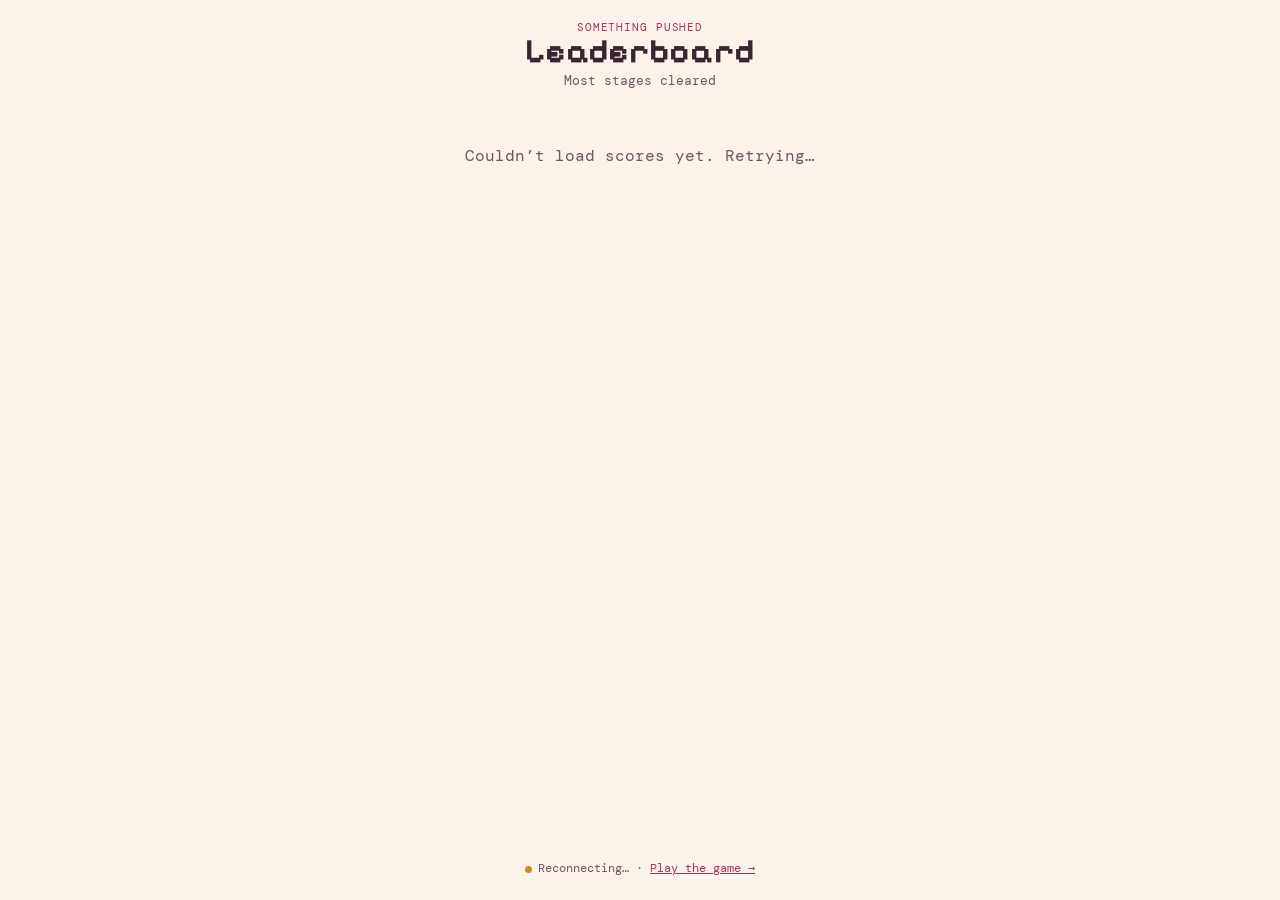
==== leaderboard/index.html @ 8d092ab7 "Win = groom steps onto the bride; submit only on win; legible number font Win rule (requested via th" ====
<!doctype html>
<html lang="en">
<head>
  <meta charset="utf-8" />
  <meta name="viewport" content="width=device-width, initial-scale=1, viewport-fit=cover" />
  <title>Leaderboard &middot; Something Pushed</title>
  <link rel="preconnect" href="https://fonts.googleapis.com" />
  <link rel="preconnect" href="https://fonts.gstatic.com" crossorigin />
  <link href="https://fonts.googleapis.com/css2?family=Pixelify+Sans:wght@400;600;700&family=DM+Mono:wght@400;500&display=swap" rel="stylesheet" />
  <link rel="stylesheet" href="../styles.css" />
  <style>
    body { overflow: auto; }
    .lb { max-width: 560px; height: auto; min-height: 100dvh; padding: 20px 16px calc(24px + env(safe-area-inset-bottom)); display: flex; flex-direction: column; gap: 16px; }
    .lb-head { text-align: center; }
    .lb-head .title { font-size: 34px; }
    .lb-head .lead { color: var(--muted); font-size: 13px; margin-top: 2px; }
    .lb-body { display: flex; flex-direction: column; gap: 8px; }
    .lb-row {
      display: grid; grid-template-columns: 44px 1fr auto; align-items: center; gap: 12px;
      background: var(--card); border: 2px solid var(--ink); border-radius: 12px;
      box-shadow: 0 2px 0 var(--ink); padding: 12px 14px;
    }
    .lb-row .rank { font-family: var(--body); font-weight: 500; font-size: 18px; text-align: center; color: var(--muted); }
    .lb-row .who { font-family: var(--title); font-weight: 700; font-size: 18px; overflow: hidden; text-overflow: ellipsis; white-space: nowrap; }
    .lb-row .score { font-family: var(--body); font-weight: 500; font-size: 20px; color: var(--wine); white-space: nowrap; }
    .lb-row .score small { font-family: var(--body); font-weight: 400; font-size: 11px; color: var(--muted); display: block; text-align: right; }
    .lb-row.top1 { border-color: var(--amber); box-shadow: 0 3px 0 var(--amber); background: #fffdf6; }
    .lb-row.top1 .rank, .lb-row.top2 .rank, .lb-row.top3 .rank { color: var(--ink); }
    .lb-row .medal { font-size: 20px; }
    .lb-empty { text-align: center; color: var(--muted); padding: 40px 10px; }
    .lb-foot { margin-top: auto; text-align: center; color: var(--muted); font-size: 12px; }
    .dot { display: inline-block; width: 7px; height: 7px; border-radius: 999px; background: var(--amber); margin-right: 6px; vertical-align: middle; }
    .dot.live { background: #4f9e45; }
  </style>
</head>
<body>
  <div id="app" class="lb">
    <header class="lb-head">
      <div class="eyebrow">Something Pushed</div>
      <div class="title">Leaderboard</div>
      <div class="lead">Most stages cleared</div>
    </header>
    <div id="lb-body" class="lb-body">
      <div class="lb-empty">Loading scores&hellip;</div>
    </div>
    <footer class="lb-foot">
      <span id="lb-status"><span class="dot"></span>Connecting&hellip;</span> &middot; <a class="link" href="../">Play the game &#8594;</a>
    </footer>
  </div>
  <script type="module" src="./leaderboard.js"></script>
</body>
</html>
---- styles.css ----
/* Something Pushed — game styles. Tokens from the Art Style guide. */
:root {
  --ink: #3a2433; --ink-deep: #2a1a25; --paper: #fbf3ea; --card: #fffaf4;
  --sunk: #f3e9e1; --checker: #ede0d6; --rule: #d9c9c4; --muted: #6e5664;
  --rose: #e0507a; --wine: #a8325a; --pink: #f7a1bd; --blush: #fde3ea;
  --gold: #f6c94f; --amber: #c98c2c; --disabled: #c3bec9;
  --title: 'Pixelify Sans', system-ui, sans-serif;
  --body: 'DM Mono', ui-monospace, monospace;
}

* { box-sizing: border-box; }
html, body {
  margin: 0; height: 100%; background: var(--paper); color: var(--ink);
  font-family: var(--body); -webkit-text-size-adjust: 100%;
}
body { overflow: hidden; overscroll-behavior: none; }

#app {
  position: relative; height: 100dvh; width: 100%;
  max-width: 460px; margin: 0 auto; background: var(--paper);
  display: flex; flex-direction: column;
}

.screen { position: absolute; inset: 0; display: flex; flex-direction: column; }
.screen[hidden] { display: none; }

/* ---- Shared bits ---- */
.eyebrow { font-size: 11px; letter-spacing: .08em; text-transform: uppercase; color: var(--wine); }
.title { font-family: var(--title); font-weight: 700; color: var(--ink); line-height: 1.05; }
.card {
  background: var(--card); border: 2px solid var(--ink); border-radius: 12px; padding: 16px;
}
.btn {
  font-family: var(--title); font-weight: 700; letter-spacing: .04em;
  background: var(--rose); color: #fff; border: 2px solid var(--ink); border-radius: 8px;
  box-shadow: 0 3px 0 var(--ink); padding: 12px 18px; cursor: pointer; font-size: 16px;
  -webkit-tap-highlight-color: transparent; user-select: none;
}
.btn:active { transform: translateY(3px); box-shadow: none; }
.btn[disabled] { opacity: .45; box-shadow: none; cursor: default; }
.btn.secondary { background: var(--card); color: var(--ink); }
.btn.ghost { background: transparent; color: var(--wine); border-color: var(--rule); box-shadow: 0 2px 0 var(--rule); }
.link { color: var(--wine); font-size: 12px; text-decoration: underline; cursor: pointer; }

/* ---- Landing / Tutorial ---- */
.sheet { margin: auto; width: min(92%, 400px); text-align: center; display: flex; flex-direction: column; gap: 14px; }
.sheet .title { font-size: 30px; }
.sheet .lead { color: var(--muted); font-size: 14px; }
.input {
  font-family: var(--title); font-size: 20px; text-align: center;
  border: 2px solid var(--ink); border-radius: 8px; padding: 12px; width: 100%;
  background: #fff; color: var(--ink);
}
.input:focus { outline: 3px solid var(--pink); }
.input::placeholder { color: var(--muted); opacity: 1; }
.tips { text-align: left; display: flex; flex-direction: column; gap: 12px; }
.tip { display: flex; gap: 10px; align-items: flex-start; }
.tip b { font-family: var(--title); }
.tip span { color: var(--muted); font-size: 13px; }

.topbar { display: flex; justify-content: space-between; align-items: center; padding: 10px 14px; }

/* ---- Play HUD ---- */
#screen-play { background: var(--paper); }
.hud {
  display: flex; justify-content: space-between; align-items: flex-start;
  padding: 10px 14px 6px; gap: 8px; border-bottom: 2px solid var(--ink); background: var(--card);
}
.hud .stage { font-family: var(--title); font-weight: 700; font-size: 16px; }
.hud .sub { font-size: 11px; color: var(--muted); margin-top: 2px; }
.hud .count { text-align: right; }
.hud .count .lbl { font-size: 11px; letter-spacing: .08em; text-transform: uppercase; color: var(--wine); }
.hud .count .val { font-family: var(--body); font-weight: 500; font-size: 14px; letter-spacing: .02em; }

.board-wrap {
  flex: 1; display: flex; align-items: center; justify-content: center;
  padding: 10px; min-height: 0; background:
    repeating-conic-gradient(var(--checker) 0 25%, var(--sunk) 0 50%) 0 0 / 28px 28px;
}
#board {
  image-rendering: pixelated; touch-action: none;
  border: 3px solid var(--ink); border-radius: 10px; box-shadow: 0 5px 0 var(--ink);
  background: var(--card);
}

.controls { padding: 8px 14px calc(10px + env(safe-area-inset-bottom)); display: flex; align-items: center; gap: 10px; }
.dpad { display: grid; grid-template-columns: repeat(3, 40px); grid-template-rows: repeat(3, 40px); gap: 4px; }
.dpad .pad {
  border: 2px solid var(--ink); border-radius: 6px; background: var(--card); box-shadow: 0 2px 0 var(--ink);
  font-family: var(--title); font-size: 18px; color: var(--ink); display: flex; align-items: center; justify-content: center;
  cursor: pointer; user-select: none; -webkit-tap-highlight-color: transparent;
}
.dpad .pad:active { transform: translateY(2px); box-shadow: none; }
.dpad .pad.empty { border: none; box-shadow: none; background: transparent; cursor: default; }
.du { grid-column: 2; grid-row: 1; } .dl { grid-column: 1; grid-row: 2; }
.dr { grid-column: 3; grid-row: 2; } .dd { grid-column: 2; grid-row: 3; }
.action-col { flex: 1; display: flex; flex-direction: column; gap: 6px; }
#btn-undo { width: 100%; }
#btn-restart { align-self: flex-end; font-size: 12px; padding: 8px 12px; }

/* ---- Overlays (win / all-clear) ---- */
.overlay {
  position: absolute; inset: 0; background: rgba(58,36,51,.6);
  display: flex; align-items: center; justify-content: center; padding: 20px; z-index: 5;
}
.overlay[hidden] { display: none; }
.panel {
  background: var(--card); border: 3px solid var(--ink); border-radius: 12px;
  box-shadow: 0 5px 0 var(--ink); padding: 22px; width: min(90%, 300px); text-align: center;
  display: flex; flex-direction: column; gap: 12px;
}
.tag {
  align-self: center; background: var(--ink); color: var(--gold); font-family: var(--title); font-weight: 700;
  font-size: 11px; letter-spacing: .12em; padding: 4px 10px; border-radius: 999px;
}
.panel .big { font-family: var(--title); font-weight: 700; font-size: 26px; color: var(--wine); }
.panel .note { color: var(--muted); font-size: 13px; }
.panel .stat { font-family: var(--body); font-weight: 500; font-size: 16px; }
.panel .row { display: flex; gap: 8px; }
.panel .row .btn { flex: 1; }

.toast {
  position: absolute; left: 50%; bottom: 84px; transform: translateX(-50%);
  background: var(--ink); color: var(--card); font-size: 12px; padding: 8px 14px;
  border-radius: 10px; box-shadow: 0 4px 0 var(--ink-deep); z-index: 6; opacity: 0;
  transition: opacity .2s; pointer-events: none; max-width: 86%; text-align: center;
}
.toast.show { opacity: 1; }
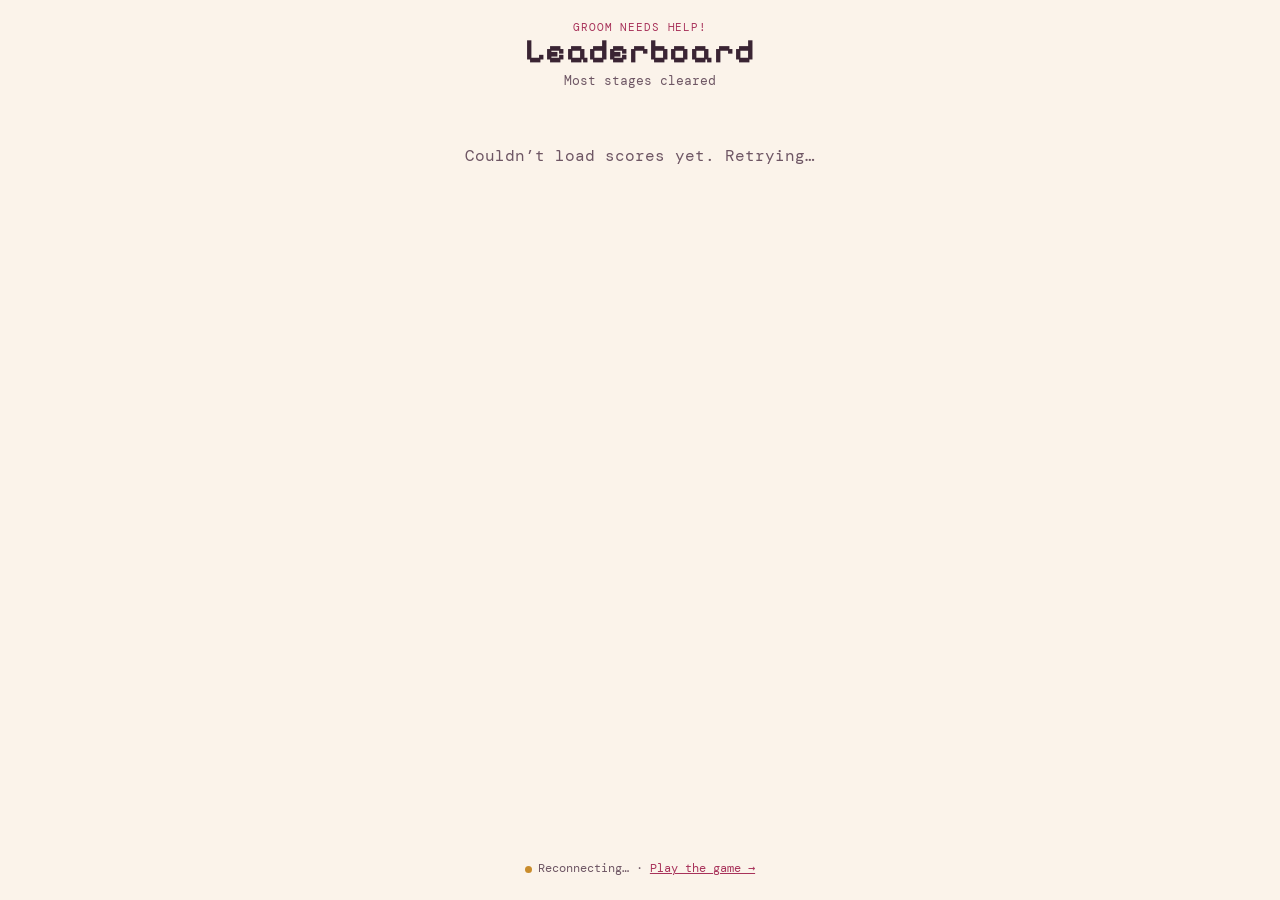
==== commit 1fcfbc2a: "Rename to "groom needs help!" + motion pass from design handoff Apply the level-designer handoff (mo" ====
--- a/leaderboard/index.html
+++ b/leaderboard/index.html
@@ -3,7 +3,7 @@
 <head>
   <meta charset="utf-8" />
   <meta name="viewport" content="width=device-width, initial-scale=1, viewport-fit=cover" />
-  <title>Leaderboard &middot; Something Pushed</title>
+  <title>Leaderboard &middot; groom needs help!</title>
   <link rel="preconnect" href="https://fonts.googleapis.com" />
   <link rel="preconnect" href="https://fonts.gstatic.com" crossorigin />
   <link href="https://fonts.googleapis.com/css2?family=Pixelify+Sans:wght@400;600;700&family=DM+Mono:wght@400;500&display=swap" rel="stylesheet" />
@@ -36,7 +36,7 @@
 <body>
   <div id="app" class="lb">
     <header class="lb-head">
-      <div class="eyebrow">Something Pushed</div>
+      <div class="eyebrow">groom needs help!</div>
       <div class="title">Leaderboard</div>
       <div class="lead">Most stages cleared</div>
     </header>
--- a/styles.css
+++ b/styles.css
@@ -104,6 +104,19 @@
   display: flex; align-items: center; justify-content: center; padding: 20px; z-index: 5;
 }
 .overlay[hidden] { display: none; }
+/* Win / all-clear entrance: scrim fades in so the confetti burst reads first, then
+   the panel pops. Keeps the hard pixel-shadow aesthetic (no shadow tweening). */
+.overlay:not([hidden]) { animation: win-fade .35s ease both; }
+.overlay:not([hidden]) .panel { animation: win-pop .45s cubic-bezier(.2,.8,.2,1) .12s both; }
+@keyframes win-fade { from { opacity: 0; } to { opacity: 1; } }
+@keyframes win-pop {
+  0% { opacity: 0; transform: translateY(16px) scale(.9); }
+  60% { opacity: 1; transform: translateY(-4px) scale(1.03); }
+  100% { opacity: 1; transform: none; }
+}
+@media (prefers-reduced-motion: reduce) {
+  .overlay:not([hidden]), .overlay:not([hidden]) .panel { animation: none; }
+}
 .panel {
   background: var(--card); border: 3px solid var(--ink); border-radius: 12px;
   box-shadow: 0 5px 0 var(--ink); padding: 22px; width: min(90%, 300px); text-align: center;
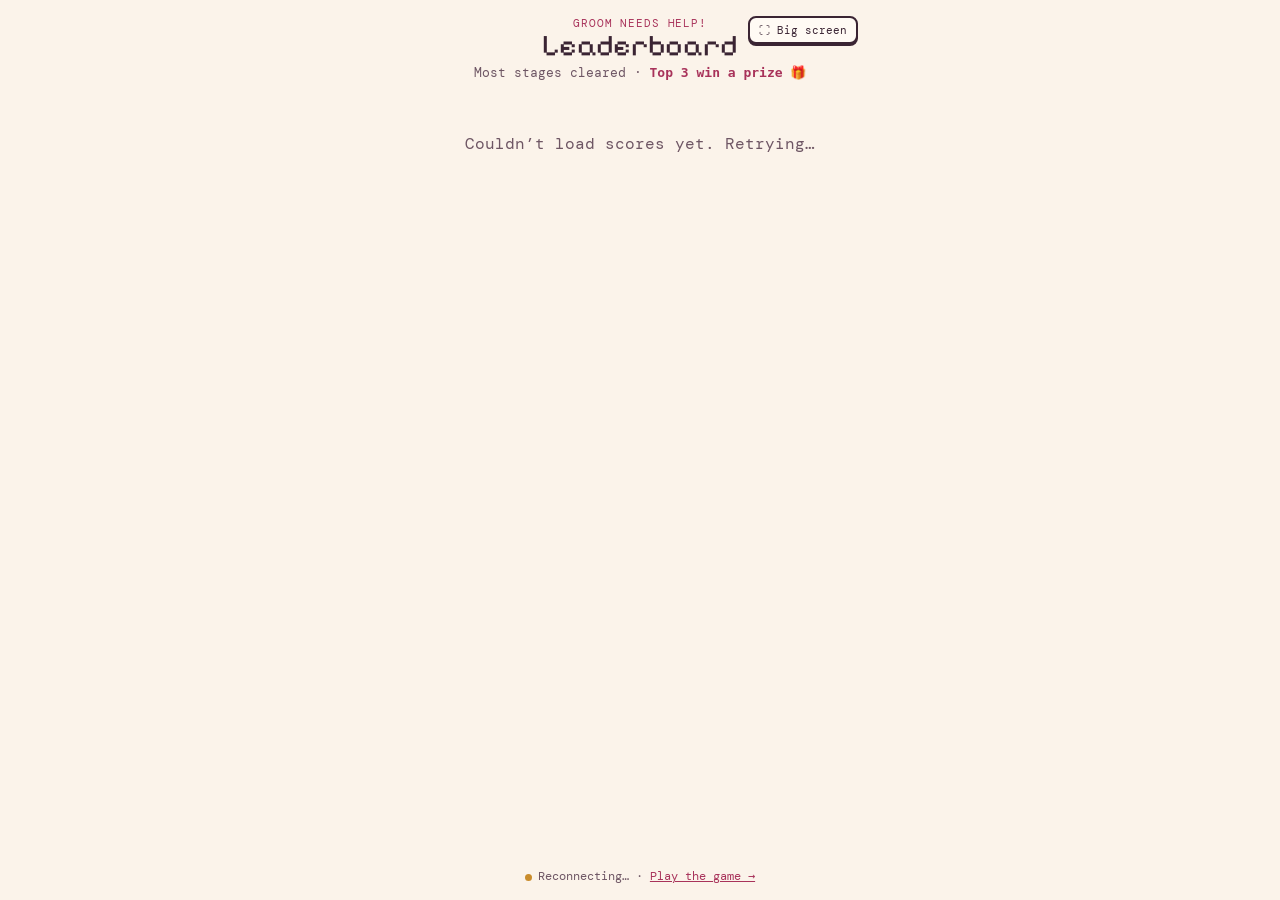
==== commit afd2c70f: "Leaderboard: podium + grid, venue big-screen mode, visible tie-break - Rebuilt as three tiers: top-3" ====
--- a/leaderboard/index.html
+++ b/leaderboard/index.html
@@ -10,27 +10,89 @@
   <link rel="stylesheet" href="../styles.css" />
   <style>
     body { overflow: auto; }
-    .lb { max-width: 560px; height: auto; min-height: 100dvh; padding: 20px 16px calc(24px + env(safe-area-inset-bottom)); display: flex; flex-direction: column; gap: 16px; }
-    .lb-head { text-align: center; }
-    .lb-head .title { font-size: 34px; }
+    .lb { max-width: 620px; min-height: 100dvh; padding: 16px 12px calc(16px + env(safe-area-inset-bottom)); display: flex; flex-direction: column; gap: 12px; }
+    .lb-head { text-align: center; position: relative; }
+    .lb-head .title { font-size: 30px; }
     .lb-head .lead { color: var(--muted); font-size: 13px; margin-top: 2px; }
-    .lb-body { display: flex; flex-direction: column; gap: 8px; }
-    .lb-row {
-      display: grid; grid-template-columns: 44px 1fr auto; align-items: center; gap: 12px;
-      background: var(--card); border: 2px solid var(--ink); border-radius: 12px;
-      box-shadow: 0 2px 0 var(--ink); padding: 12px 14px;
-    }
-    .lb-row .rank { font-family: var(--body); font-weight: 500; font-size: 18px; text-align: center; color: var(--muted); }
-    .lb-row .who { font-family: var(--title); font-weight: 700; font-size: 18px; overflow: hidden; text-overflow: ellipsis; white-space: nowrap; }
-    .lb-row .score { font-family: var(--body); font-weight: 500; font-size: 20px; color: var(--wine); white-space: nowrap; }
-    .lb-row .score small { font-family: var(--body); font-weight: 400; font-size: 11px; color: var(--muted); display: block; text-align: right; }
-    .lb-row.top1 { border-color: var(--amber); box-shadow: 0 3px 0 var(--amber); background: #fffdf6; }
-    .lb-row.top1 .rank, .lb-row.top2 .rank, .lb-row.top3 .rank { color: var(--ink); }
-    .lb-row .medal { font-size: 20px; }
+    .lb-head .lead b { color: var(--wine); }
+    .lb-tv-btn { position: absolute; right: 0; top: 0; background: var(--card); color: var(--ink);
+      border: 2px solid var(--ink); border-radius: 8px; box-shadow: 0 2px 0 var(--ink);
+      padding: 5px 9px; font-family: var(--body); font-size: 11px; cursor: pointer; }
+    .lb-tv-btn:active { transform: translateY(2px); box-shadow: none; }
+    .lb-body { display: flex; flex-direction: column; gap: 10px; }
+
+    /* Top 3 — the prize podium */
+    .lb-podium { display: grid; grid-template-columns: repeat(3, 1fr); gap: 8px; align-items: end; }
+    .pod { background: var(--card); border: 2px solid var(--ink); border-radius: 12px; box-shadow: 0 3px 0 var(--ink);
+      padding: 10px 8px; text-align: center; display: flex; flex-direction: column; align-items: center; gap: 3px; min-width: 0; }
+    .pod .medal { font-size: 26px; line-height: 1; }
+    .pod .pod-name { max-width: 100%; min-width: 0; }
+    .pod .pod-name .nm { font-family: var(--title); font-weight: 400; font-size: 15px; display: block; overflow: hidden; text-overflow: ellipsis; white-space: nowrap; }
+    .pod .pod-name .uid { font-family: var(--body); font-size: 10px; color: var(--muted); opacity: .5; }
+    .pod .pod-score { font-family: var(--body); font-weight: 500; font-size: 20px; color: var(--wine); }
+    .pod .pod-score small { font-size: 10px; color: var(--muted); font-weight: 400; }
+    .pod .fin { font-family: var(--body); font-size: 10px; color: var(--muted); }
+    .pod .prize { font-family: var(--body); font-size: 10px; color: var(--wine); }
+    .pod1 { border-color: var(--amber); box-shadow: 0 3px 0 var(--amber); background: #fffdf6; }
+
+    /* 4–10 — list */
+    .lb-list { display: flex; flex-direction: column; gap: 4px; }
+    .lb-list .lb-row { display: grid; grid-template-columns: 26px 1fr auto auto; align-items: center; gap: 8px;
+      background: var(--card); border: 2px solid var(--ink); border-radius: 8px; box-shadow: 0 2px 0 var(--ink); padding: 6px 10px; }
+    .lb-list .rank { font-family: var(--body); font-weight: 500; font-size: 14px; color: var(--muted); text-align: center; }
+    .lb-list .who { min-width: 0; display: flex; align-items: baseline; gap: 5px; }
+    .lb-list .who .nm { font-family: var(--title); font-weight: 400; font-size: 15px; overflow: hidden; text-overflow: ellipsis; white-space: nowrap; min-width: 0; }
+    .lb-list .who .uid { flex: none; font-family: var(--body); font-size: 10px; color: var(--muted); opacity: .5; }
+    .lb-list .fin { font-family: var(--body); font-size: 10px; color: var(--muted); white-space: nowrap; }
+    .lb-list .score { font-family: var(--body); font-weight: 500; font-size: 17px; color: var(--wine); }
+
+    /* 11–25 — grid */
+    .lb-grid { display: grid; grid-template-columns: repeat(2, 1fr); gap: 4px; }
+    .lb-grid .cell { display: flex; align-items: baseline; gap: 6px; background: var(--card); border: 1px solid var(--rule); border-radius: 6px; padding: 4px 8px; min-width: 0; }
+    .lb-grid .rank { font-family: var(--body); font-size: 12px; color: var(--muted); width: 20px; flex: none; }
+    .lb-grid .who { font-family: var(--title); font-weight: 400; font-size: 12px; overflow: hidden; text-overflow: ellipsis; white-space: nowrap; min-width: 0; flex: 1; }
+    .lb-grid .who .uid { font-family: var(--body); font-size: 9px; color: var(--muted); opacity: .5; }
+    .lb-grid .score { font-family: var(--body); font-weight: 500; font-size: 13px; color: var(--wine); flex: none; }
+
     .lb-empty { text-align: center; color: var(--muted); padding: 40px 10px; }
-    .lb-foot { margin-top: auto; text-align: center; color: var(--muted); font-size: 12px; }
+    .lb-foot { margin-top: auto; text-align: center; color: var(--muted); font-size: 12px; padding-top: 8px; }
     .dot { display: inline-block; width: 7px; height: 7px; border-radius: 999px; background: var(--amber); margin-right: 6px; vertical-align: middle; }
     .dot.live { background: #4f9e45; }
+
+    /* ===== Big-screen (venue projector) mode ===== */
+    body.tv { overflow: hidden; }
+    /* #app in the game's styles.css is max-width:460px (id selector) — beat it here. */
+    body.tv #app.lb { max-width: none; width: 100vw; height: 100dvh; padding: 2.5vh 3vw; gap: 1.8vh; overflow: hidden; }
+    body.tv .lb-head .title { font-size: 5vw; }
+    body.tv .lb-head .lead { font-size: 1.7vw; margin-top: .4vh; }
+    body.tv .lb-tv-btn { padding: 8px 12px; font-size: 13px; }
+    body.tv .lb-foot { display: none; }
+    body.tv .lb-body { flex: 1; min-height: 0; gap: 2vh; }
+
+    body.tv .lb-podium { gap: 1.5vw; }
+    body.tv .pod { padding: 1.6vh 1vw; gap: .5vh; border-width: 3px; box-shadow: 0 .6vh 0 var(--ink); border-radius: 1vw; }
+    body.tv .pod .medal { font-size: 5vw; }
+    body.tv .pod .pod-name .nm { font-size: 2.4vw; }
+    body.tv .pod .pod-name .uid { font-size: 1.2vw; }
+    body.tv .pod .pod-score { font-size: 3vw; }
+    body.tv .pod .pod-score small { font-size: 1.1vw; }
+    body.tv .pod .fin, body.tv .pod .prize { font-size: 1.3vw; }
+    body.tv .pod1 { transform: scale(1.05); box-shadow: 0 .6vh 0 var(--amber); }
+
+    body.tv .lb-list { display: grid; grid-template-columns: 1fr 1fr; gap: .8vh 1.5vw; }
+    body.tv .lb-list .lb-row { padding: 1vh 1.2vw; border-radius: .7vw; }
+    body.tv .lb-list .rank { font-size: 1.8vw; }
+    body.tv .lb-list .who .nm { font-size: 1.9vw; }
+    body.tv .lb-list .who .uid { font-size: 1vw; }
+    body.tv .lb-list .fin { font-size: 1.1vw; }
+    body.tv .lb-list .score { font-size: 2.1vw; }
+
+    body.tv .lb-grid { grid-template-columns: repeat(5, 1fr); gap: .6vh .8vw; }
+    body.tv .lb-grid .cell { padding: .7vh .8vw; border-radius: .5vw; }
+    body.tv .lb-grid .rank { font-size: 1.2vw; width: 2.2vw; }
+    body.tv .lb-grid .who { font-size: 1.35vw; }
+    body.tv .lb-grid .who .uid { font-size: .9vw; }
+    body.tv .lb-grid .score { font-size: 1.5vw; }
   </style>
 </head>
 <body>
@@ -38,7 +100,8 @@
     <header class="lb-head">
       <div class="eyebrow">groom needs help!</div>
       <div class="title">Leaderboard</div>
-      <div class="lead">Most stages cleared</div>
+      <div class="lead">Most stages cleared &middot; <b>Top 3 win a prize &#127873;</b></div>
+      <button id="tv-toggle" class="lb-tv-btn" type="button">&#9974; Big screen</button>
     </header>
     <div id="lb-body" class="lb-body">
       <div class="lb-empty">Loading scores&hellip;</div>
--- a/styles.css
+++ b/styles.css
@@ -2,7 +2,7 @@
 :root {
   --ink: #3a2433; --ink-deep: #2a1a25; --paper: #fbf3ea; --card: #fffaf4;
   --sunk: #f3e9e1; --checker: #ede0d6; --rule: #d9c9c4; --muted: #6e5664;
-  --rose: #e0507a; --wine: #a8325a; --pink: #f7a1bd; --blush: #fde3ea;
+  --rose: #e0507a; --rose-deep: #c83a63; --wine: #a8325a; --pink: #f7a1bd; --blush: #fde3ea;
   --gold: #f6c94f; --amber: #c98c2c; --disabled: #c3bec9;
   --title: 'Pixelify Sans', system-ui, sans-serif;
   --body: 'DM Mono', ui-monospace, monospace;
@@ -26,13 +26,15 @@
 
 /* ---- Shared bits ---- */
 .eyebrow { font-size: 11px; letter-spacing: .08em; text-transform: uppercase; color: var(--wine); }
-.title { font-family: var(--title); font-weight: 700; color: var(--ink); line-height: 1.05; }
+/* Weight 400, not 700: Pixelify Sans's bold "C" closes into an "O" at UI sizes
+   ("CONFIRM" -> "OONFIRM"). Regular weight keeps the C open and legible. */
+.title { font-family: var(--title); font-weight: 400; color: var(--ink); line-height: 1.05; }
 .card {
   background: var(--card); border: 2px solid var(--ink); border-radius: 12px; padding: 16px;
 }
 .btn {
-  font-family: var(--title); font-weight: 700; letter-spacing: .04em;
-  background: var(--rose); color: #fff; border: 2px solid var(--ink); border-radius: 8px;
+  font-family: var(--title); font-weight: 400; letter-spacing: .04em;
+  background: var(--rose-deep); color: #fff; border: 2px solid var(--ink); border-radius: 8px;
   box-shadow: 0 3px 0 var(--ink); padding: 12px 18px; cursor: pointer; font-size: 16px;
   -webkit-tap-highlight-color: transparent; user-select: none;
 }
@@ -66,7 +68,9 @@
   display: flex; justify-content: space-between; align-items: flex-start;
   padding: 10px 14px 6px; gap: 8px; border-bottom: 2px solid var(--ink); background: var(--card);
 }
-.hud .stage { font-family: var(--title); font-weight: 700; font-size: 16px; }
+.hud .stage { font-family: var(--title); font-weight: 400; font-size: 16px; }
+/* Numbers read poorly in the pixel title font — render any display number in the mono body font. */
+.num { font-family: var(--body); font-weight: 500; letter-spacing: 0; }
 .hud .sub { font-size: 11px; color: var(--muted); margin-top: 2px; }
 .hud .count { text-align: right; }
 .hud .count .lbl { font-size: 11px; letter-spacing: .08em; text-transform: uppercase; color: var(--wine); }
@@ -83,20 +87,39 @@
   background: var(--card);
 }
 
-.controls { padding: 8px 14px calc(10px + env(safe-area-inset-bottom)); display: flex; align-items: center; gap: 10px; }
-.dpad { display: grid; grid-template-columns: repeat(3, 40px); grid-template-rows: repeat(3, 40px); gap: 4px; }
+.controls { padding: 10px 14px calc(12px + env(safe-area-inset-bottom)); display: flex; align-items: center; justify-content: center; gap: 16px; }
+
+/* Directional pad — one housing, four raised zones, a center hub. */
+.dpad {
+  display: grid; grid-template-columns: repeat(3, 46px); grid-template-rows: repeat(3, 46px); padding: 5px;
+  background: var(--card); border: 2px solid var(--ink); border-radius: 16px; box-shadow: 0 3px 0 var(--ink);
+}
 .dpad .pad {
-  border: 2px solid var(--ink); border-radius: 6px; background: var(--card); box-shadow: 0 2px 0 var(--ink);
-  font-family: var(--title); font-size: 18px; color: var(--ink); display: flex; align-items: center; justify-content: center;
+  display: flex; align-items: center; justify-content: center; border-radius: 10px; color: var(--ink);
   cursor: pointer; user-select: none; -webkit-tap-highlight-color: transparent;
 }
-.dpad .pad:active { transform: translateY(2px); box-shadow: none; }
-.dpad .pad.empty { border: none; box-shadow: none; background: transparent; cursor: default; }
+.dpad .pad[data-dir]:active { background: var(--blush); transform: translateY(1px); }
+.dpad .pad svg { pointer-events: none; }
+.dpad .arr { width: 25px; height: 25px; fill: var(--ink); }
+.dpad .dl .arr { transform: rotate(-90deg); }
+.dpad .dr .arr { transform: rotate(90deg); }
+.dpad .dd .arr { transform: rotate(180deg); }
 .du { grid-column: 2; grid-row: 1; } .dl { grid-column: 1; grid-row: 2; }
 .dr { grid-column: 3; grid-row: 2; } .dd { grid-column: 2; grid-row: 3; }
-.action-col { flex: 1; display: flex; flex-direction: column; gap: 6px; }
-#btn-undo { width: 100%; }
-#btn-restart { align-self: flex-end; font-size: 12px; padding: 8px 12px; }
+.dpad .hub { grid-column: 2; grid-row: 2; }
+.dpad .hub::after { content: ''; width: 14px; height: 14px; border-radius: 5px; background: var(--rule); box-shadow: inset 0 0 0 2px var(--card); }
+
+.action-col { flex: 1 1 auto; max-width: 240px; display: flex; flex-direction: column; gap: 8px; }
+.action-col .btn { display: inline-flex; align-items: center; justify-content: center; gap: 8px; white-space: nowrap; }
+.action-col .btn .ico { width: 18px; height: 18px; flex: none; }
+#btn-undo { width: 100%; padding: 14px; font-size: 17px; }                 /* biggest */
+.action-row { display: flex; gap: 8px; align-items: stretch; }
+#btn-restart { flex: 1 1 auto; padding: 10px 12px; font-size: 13px; }      /* second */
+#btn-restart .ico { width: 16px; height: 16px; }
+/* Reset: smallest; a live but quiet tertiary (never dimmed, so it never reads as
+   disabled). Wine text marks it as the destructive one. */
+#hard-reset { flex: 0 0 auto; font-size: 11px; letter-spacing: .04em; padding: 8px 11px; background: var(--card); color: var(--wine); border-color: var(--ink); box-shadow: 0 2px 0 var(--ink); }
+#hard-reset:active { transform: translateY(2px); box-shadow: none; }
 
 /* ---- Overlays (win / all-clear) ---- */
 .overlay {
@@ -123,7 +146,7 @@
   display: flex; flex-direction: column; gap: 12px;
 }
 .tag {
-  align-self: center; background: var(--ink); color: var(--gold); font-family: var(--title); font-weight: 700;
+  align-self: center; background: var(--ink); color: var(--gold); font-family: var(--title); font-weight: 400;
   font-size: 11px; letter-spacing: .12em; padding: 4px 10px; border-radius: 999px;
 }
 .panel .big { font-family: var(--title); font-weight: 700; font-size: 26px; color: var(--wine); }
@@ -131,6 +154,9 @@
 .panel .stat { font-family: var(--body); font-weight: 500; font-size: 16px; }
 .panel .row { display: flex; gap: 8px; }
 .panel .row .btn { flex: 1; }
+/* Destructive confirm button: quiet (secondary) with a wine tint, so the safe
+   Cancel is the emphasized default and the dangerous action isn't the bright one. */
+.btn.secondary.danger { color: var(--wine); }
 
 .toast {
   position: absolute; left: 50%; bottom: 84px; transform: translateX(-50%);
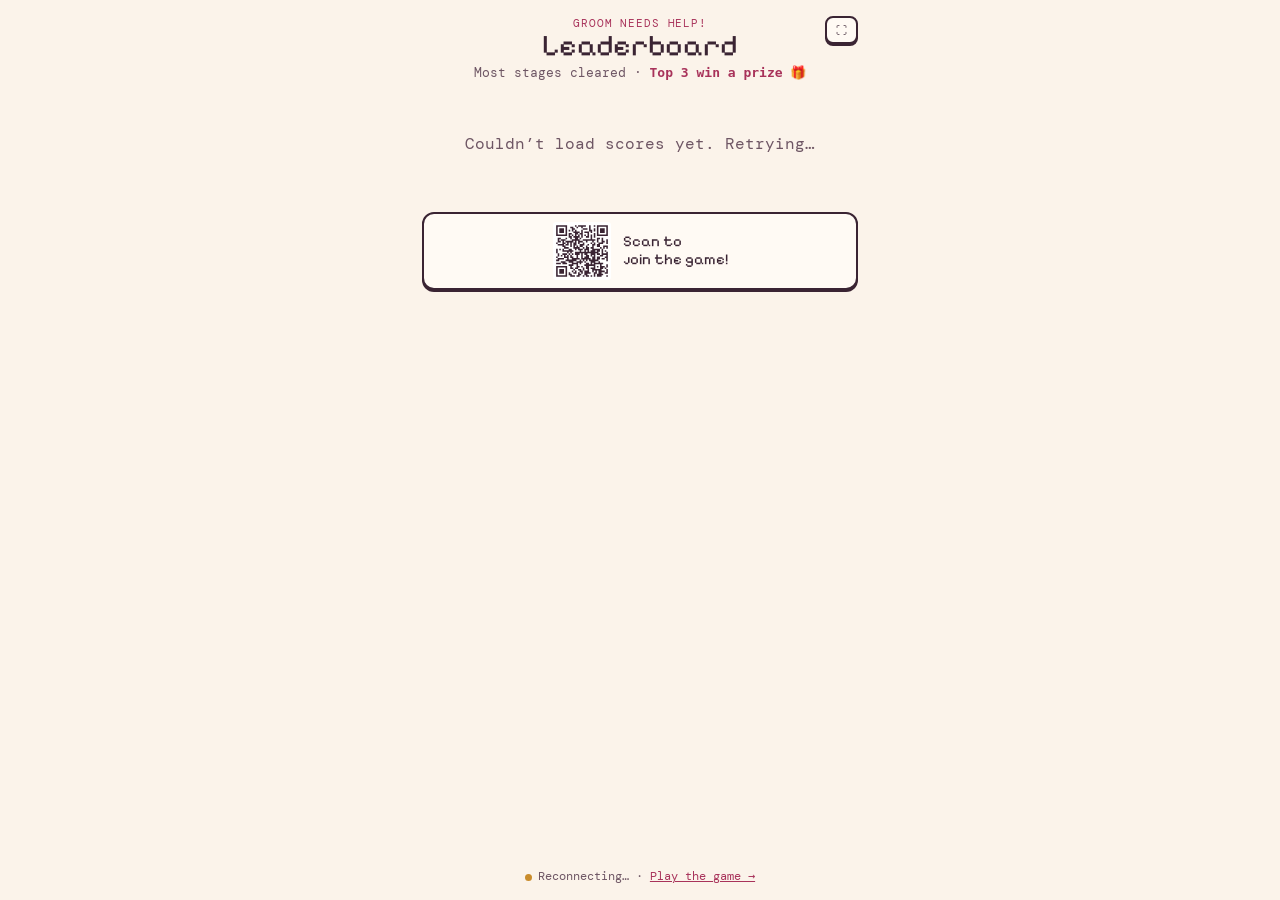
==== commit 6751e80f: "Leaderboard: scan-to-join QR + icon-only big-screen button - Add a committed QR SVG (leaderboard/qr." ====
--- a/leaderboard/index.html
+++ b/leaderboard/index.html
@@ -22,7 +22,7 @@
     .lb-body { display: flex; flex-direction: column; gap: 10px; }
 
     /* Top 3 — the prize podium */
-    .lb-podium { display: grid; grid-template-columns: repeat(3, 1fr); gap: 8px; align-items: end; }
+    .lb-podium { display: grid; grid-template-columns: repeat(3, 1fr); gap: 8px; align-items: stretch; }
     .pod { background: var(--card); border: 2px solid var(--ink); border-radius: 12px; box-shadow: 0 3px 0 var(--ink);
       padding: 10px 8px; text-align: center; display: flex; flex-direction: column; align-items: center; gap: 3px; min-width: 0; }
     .pod .medal { font-size: 26px; line-height: 1; }
@@ -56,21 +56,30 @@
 
     .lb-empty { text-align: center; color: var(--muted); padding: 40px 10px; }
     .lb-foot { margin-top: auto; text-align: center; color: var(--muted); font-size: 12px; padding-top: 8px; }
+
+    /* Scan-to-join QR — sticky at the bottom so it stays visible while scrolling. */
+    .lb-join { position: sticky; bottom: 8px; margin-top: 6px; display: flex; align-items: center; justify-content: center;
+      gap: 12px; background: var(--card); border: 2px solid var(--ink); border-radius: 12px; box-shadow: 0 2px 0 var(--ink); padding: 8px 14px; }
+    .lb-join .lb-qr { width: 58px; height: 58px; display: block; background: #fff; border-radius: 4px; flex: none; }
+    .lb-join .lb-join-cap { font-family: var(--title); font-weight: 400; font-size: 15px; color: var(--ink); line-height: 1.15; }
     .dot { display: inline-block; width: 7px; height: 7px; border-radius: 999px; background: var(--amber); margin-right: 6px; vertical-align: middle; }
     .dot.live { background: #4f9e45; }
 
     /* ===== Big-screen (venue projector) mode ===== */
     body.tv { overflow: hidden; }
     /* #app in the game's styles.css is max-width:460px (id selector) — beat it here. */
-    body.tv #app.lb { max-width: none; width: 100vw; height: 100dvh; padding: 2.5vh 3vw; gap: 1.8vh; overflow: hidden; }
-    body.tv .lb-head .title { font-size: 5vw; }
-    body.tv .lb-head .lead { font-size: 1.7vw; margin-top: .4vh; }
+    body.tv #app.lb { max-width: none; width: 100vw; height: 100dvh; padding: 1.4vh 3vw; gap: 1vh; overflow: hidden; }
+    body.tv .lb-head .title { font-size: 4.4vw; }
+    body.tv .lb-head .lead { font-size: 1.6vw; margin-top: .2vh; }
     body.tv .lb-tv-btn { padding: 8px 12px; font-size: 13px; }
     body.tv .lb-foot { display: none; }
-    body.tv .lb-body { flex: 1; min-height: 0; gap: 2vh; }
+    body.tv .lb-body { flex: 1; min-height: 0; gap: 1.1vh; overflow: hidden; }
+    body.tv .lb-join { position: static; margin-top: 0; gap: 1.5vw; padding: .6vh 2vw; border-width: 3px; box-shadow: 0 .4vh 0 var(--ink); border-radius: .8vw; }
+    body.tv .lb-join .lb-qr { width: 8vh; height: 8vh; }
+    body.tv .lb-join .lb-join-cap { font-size: 2vw; }
 
     body.tv .lb-podium { gap: 1.5vw; }
-    body.tv .pod { padding: 1.6vh 1vw; gap: .5vh; border-width: 3px; box-shadow: 0 .6vh 0 var(--ink); border-radius: 1vw; }
+    body.tv .pod { padding: 1vh 1vw; gap: .25vh; border-width: 3px; box-shadow: 0 .6vh 0 var(--ink); border-radius: 1vw; }
     body.tv .pod .medal { font-size: 5vw; }
     body.tv .pod .pod-name .nm { font-size: 2.4vw; }
     body.tv .pod .pod-name .uid { font-size: 1.2vw; }
@@ -79,8 +88,8 @@
     body.tv .pod .fin, body.tv .pod .prize { font-size: 1.3vw; }
     body.tv .pod1 { transform: scale(1.05); box-shadow: 0 .6vh 0 var(--amber); }
 
-    body.tv .lb-list { display: grid; grid-template-columns: 1fr 1fr; gap: .8vh 1.5vw; }
-    body.tv .lb-list .lb-row { padding: 1vh 1.2vw; border-radius: .7vw; }
+    body.tv .lb-list { display: grid; grid-template-columns: 1fr 1fr; gap: .6vh 1.5vw; }
+    body.tv .lb-list .lb-row { padding: .6vh 1.2vw; border-radius: .7vw; }
     body.tv .lb-list .rank { font-size: 1.8vw; }
     body.tv .lb-list .who .nm { font-size: 1.9vw; }
     body.tv .lb-list .who .uid { font-size: 1vw; }
@@ -101,11 +110,15 @@
       <div class="eyebrow">groom needs help!</div>
       <div class="title">Leaderboard</div>
       <div class="lead">Most stages cleared &middot; <b>Top 3 win a prize &#127873;</b></div>
-      <button id="tv-toggle" class="lb-tv-btn" type="button">&#9974; Big screen</button>
+      <button id="tv-toggle" class="lb-tv-btn" type="button" aria-label="Big screen" title="Big screen">&#9974;</button>
     </header>
     <div id="lb-body" class="lb-body">
       <div class="lb-empty">Loading scores&hellip;</div>
     </div>
+    <aside class="lb-join" id="lb-join">
+      <img class="lb-qr" src="./qr.svg" alt="QR code linking to the game" width="37" height="37" />
+      <div class="lb-join-cap">Scan to<br>join the game!</div>
+    </aside>
     <footer class="lb-foot">
       <span id="lb-status"><span class="dot"></span>Connecting&hellip;</span> &middot; <a class="link" href="../">Play the game &#8594;</a>
     </footer>
--- a/styles.css
+++ b/styles.css
@@ -42,7 +42,9 @@
 .btn[disabled] { opacity: .45; box-shadow: none; cursor: default; }
 .btn.secondary { background: var(--card); color: var(--ink); }
 .btn.ghost { background: transparent; color: var(--wine); border-color: var(--rule); box-shadow: 0 2px 0 var(--rule); }
+a.btn { text-decoration: none; display: flex; align-items: center; justify-content: center; }
 .link { color: var(--wine); font-size: 12px; text-decoration: underline; cursor: pointer; }
+button.link { background: none; border: none; box-shadow: none; padding: 6px; font-family: var(--body); }
 
 /* ---- Landing / Tutorial ---- */
 .sheet { margin: auto; width: min(92%, 400px); text-align: center; display: flex; flex-direction: column; gap: 14px; }
@@ -68,7 +70,20 @@
   display: flex; justify-content: space-between; align-items: flex-start;
   padding: 10px 14px 6px; gap: 8px; border-bottom: 2px solid var(--ink); background: var(--card);
 }
-.hud .stage { font-family: var(--title); font-weight: 400; font-size: 16px; }
+.hud-left { display: flex; align-items: flex-start; gap: 8px; min-width: 0; flex: 1; }
+.hud-info { min-width: 0; }
+.hud-menu { flex: none; background: var(--card); color: var(--ink); border: 2px solid var(--ink); border-radius: 8px;
+  box-shadow: 0 2px 0 var(--ink); font-family: var(--title); font-weight: 400; font-size: 16px; line-height: 1;
+  padding: 6px 10px; cursor: pointer; -webkit-tap-highlight-color: transparent; }
+.hud-menu:active { transform: translateY(2px); box-shadow: none; }
+/* Tappable player name → reveals the leaderboard tag (see .id-tip). */
+.hud-user { display: inline-block; margin-top: 2px; padding: 0; background: none; border: none;
+  font-family: var(--body); font-size: 11px; color: var(--muted); cursor: pointer;
+  text-decoration: underline dotted; text-underline-offset: 2px; -webkit-tap-highlight-color: transparent; }
+.id-tip { display: inline-block; margin-top: 4px; font-family: var(--body); font-size: 12px;
+  color: var(--gold); background: var(--ink); border-radius: 6px; padding: 3px 8px; box-shadow: 0 2px 0 var(--ink-deep); }
+.id-tip[hidden] { display: none; }
+.hud .stage { font-family: var(--title); font-weight: 400; font-size: 16px; overflow: hidden; text-overflow: ellipsis; white-space: nowrap; }
 /* Numbers read poorly in the pixel title font — render any display number in the mono body font. */
 .num { font-family: var(--body); font-weight: 500; letter-spacing: 0; }
 .hud .sub { font-size: 11px; color: var(--muted); margin-top: 2px; }
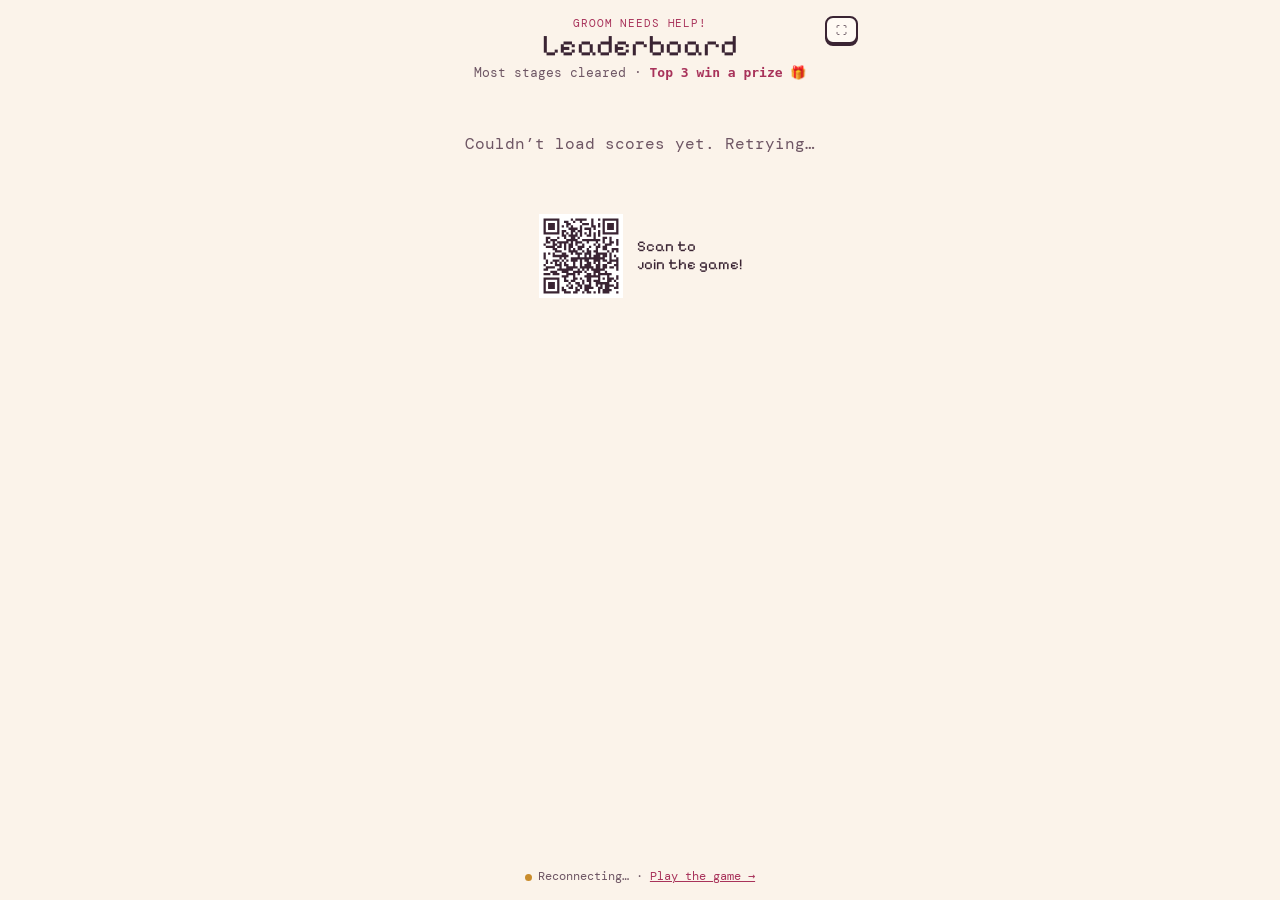
==== commit 2a8acbff: "Leaderboard: bigger box-less QR; readable list through rank 11 - QR is larger and no longer wrapped " ====
--- a/leaderboard/index.html
+++ b/leaderboard/index.html
@@ -57,10 +57,9 @@
     .lb-empty { text-align: center; color: var(--muted); padding: 40px 10px; }
     .lb-foot { margin-top: auto; text-align: center; color: var(--muted); font-size: 12px; padding-top: 8px; }
 
-    /* Scan-to-join QR — sticky at the bottom so it stays visible while scrolling. */
-    .lb-join { position: sticky; bottom: 8px; margin-top: 6px; display: flex; align-items: center; justify-content: center;
-      gap: 12px; background: var(--card); border: 2px solid var(--ink); border-radius: 12px; box-shadow: 0 2px 0 var(--ink); padding: 8px 14px; }
-    .lb-join .lb-qr { width: 58px; height: 58px; display: block; background: #fff; border-radius: 4px; flex: none; }
+    /* Scan-to-join QR — sticky at the bottom so it stays visible while scrolling. No box. */
+    .lb-join { position: sticky; bottom: 8px; margin-top: 8px; display: flex; align-items: center; justify-content: center; gap: 14px; }
+    .lb-join .lb-qr { width: 84px; height: 84px; display: block; flex: none; }
     .lb-join .lb-join-cap { font-family: var(--title); font-weight: 400; font-size: 15px; color: var(--ink); line-height: 1.15; }
     .dot { display: inline-block; width: 7px; height: 7px; border-radius: 999px; background: var(--amber); margin-right: 6px; vertical-align: middle; }
     .dot.live { background: #4f9e45; }
@@ -74,9 +73,9 @@
     body.tv .lb-tv-btn { padding: 8px 12px; font-size: 13px; }
     body.tv .lb-foot { display: none; }
     body.tv .lb-body { flex: 1; min-height: 0; gap: 1.1vh; overflow: hidden; }
-    body.tv .lb-join { position: static; margin-top: 0; gap: 1.5vw; padding: .6vh 2vw; border-width: 3px; box-shadow: 0 .4vh 0 var(--ink); border-radius: .8vw; }
-    body.tv .lb-join .lb-qr { width: 8vh; height: 8vh; }
-    body.tv .lb-join .lb-join-cap { font-size: 2vw; }
+    body.tv .lb-join { position: static; margin-top: 0; gap: 2vw; padding: 0; border: none; box-shadow: none; border-radius: 0; }
+    body.tv .lb-join .lb-qr { width: 11vh; height: 11vh; }
+    body.tv .lb-join .lb-join-cap { font-size: 2.3vw; }
 
     body.tv .lb-podium { gap: 1.5vw; }
     body.tv .pod { padding: 1vh 1vw; gap: .25vh; border-width: 3px; box-shadow: 0 .6vh 0 var(--ink); border-radius: 1vw; }
